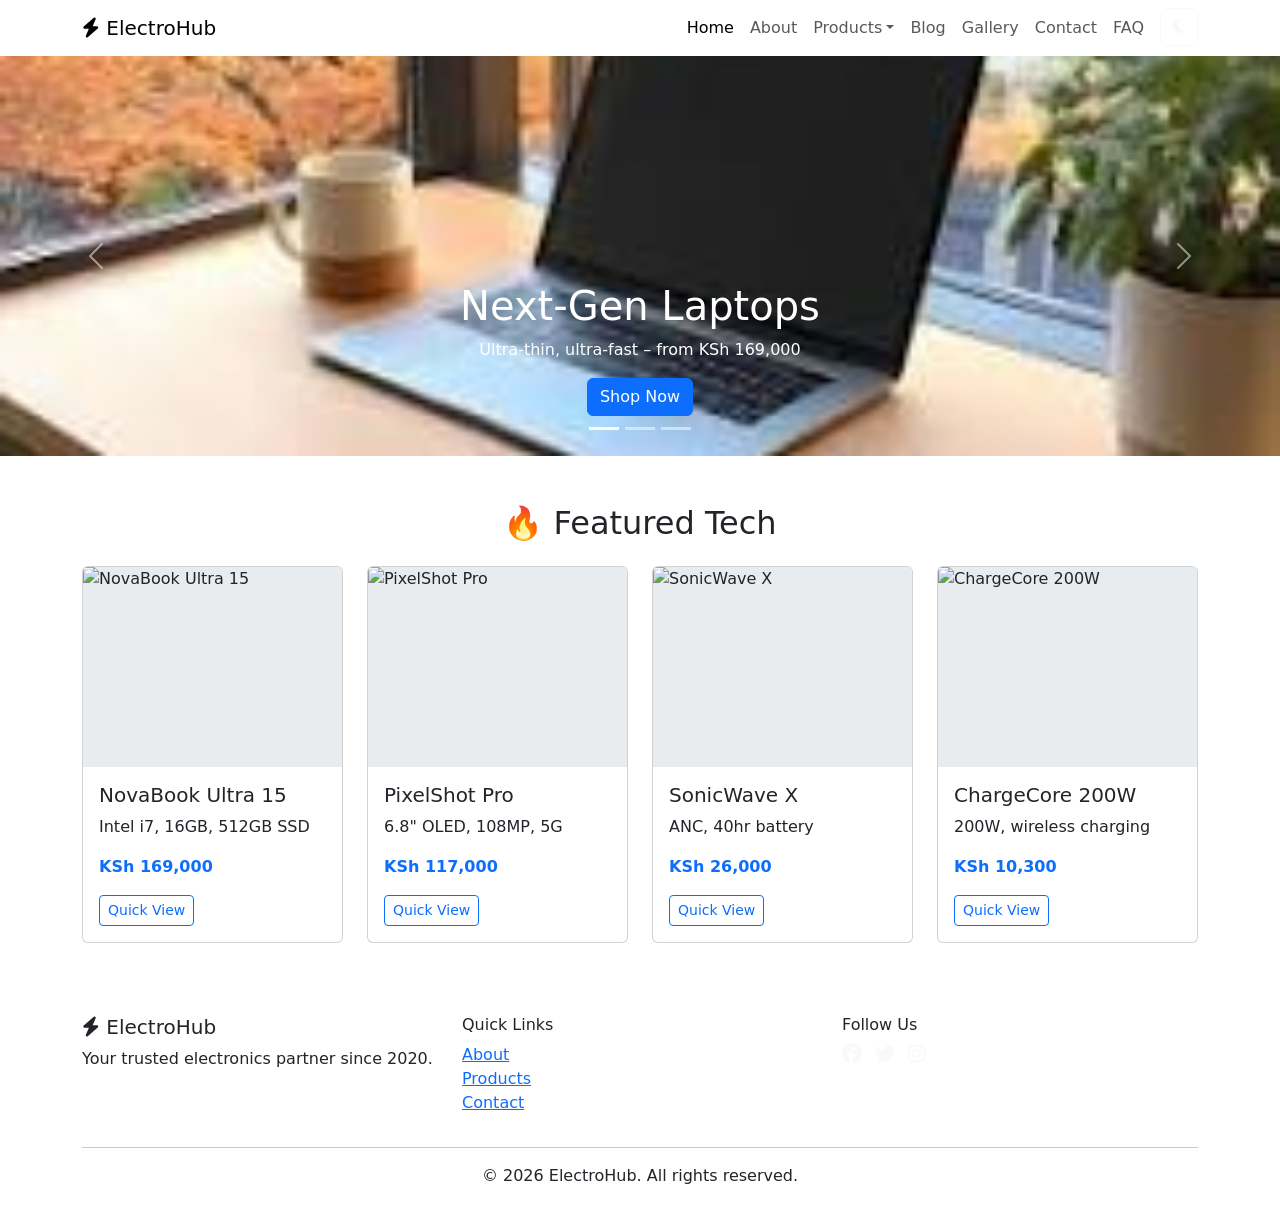
==== index.html @ aaa4e22b "Update new images folder" ====
<!DOCTYPE html>
<html lang="en">
<head>
  <meta charset="UTF-8" />
  <meta name="viewport" content="width=device-width, initial-scale=1.0"/>
  <title>ElectroHub – Home</title>
  <!-- Bootstrap 5 -->
  <link href="https://cdn.jsdelivr.net/npm/bootstrap@5.3.0/dist/css/bootstrap.min.css" rel="stylesheet"/>
  <!-- Font Awesome -->
  <link rel="stylesheet" href="https://cdnjs.cloudflare.com/ajax/libs/font-awesome/6.5.0/css/all.min.css"/>
  <!-- Google Fonts -->
  <link href="https://fonts.googleapis.com/css2?family=Inter:opsz@14..32&display=swap" rel="stylesheet"/>
  <!-- Custom CSS -->
  <link rel="stylesheet" href="css/style.css"/>
</head>
<body>

  <!-- ====== NAVBAR ====== -->
  <nav class="navbar navbar-expand-lg sticky-top">
    <div class="container">
      <a class="navbar-brand" href=".html">
        <i class="fas fa-bolt"></i> ElectroHub
      </a>
      <button class="navbar-toggler" type="button" data-bs-toggle="collapse" data-bs-target="#mainNav">
        <span class="navbar-toggler-icon"></span>
      </button>
      <div class="collapse navbar-collapse" id="mainNav">
        <ul class="navbar-nav ms-auto mb-2 mb-lg-0">
          <li class="nav-item"><a class="nav-link active" href=".html">Home</a></li>
          <li class="nav-item"><a class="nav-link" href="about.html">About</a></li>
          <li class="nav-item dropdown">
            <a class="nav-link dropdown-toggle" href="#" role="button" data-bs-toggle="dropdown">Products</a>
            <ul class="dropdown-menu">
              <li><a class="dropdown-item" href="products.html">All Products</a></li>
              <li><a class="dropdown-item" href="products.html">Laptops</a></li>
              <li><a class="dropdown-item" href="products.html">Smartphones</a></li>
              <li><a class="dropdown-item" href="products.html">Audio</a></li>
            </ul>
          </li>
          <li class="nav-item"><a class="nav-link" href="blog.html">Blog</a></li>
          <li class="nav-item"><a class="nav-link" href="gallery.html">Gallery</a></li>
          <li class="nav-item"><a class="nav-link" href="contact.html">Contact</a></li>
          <li class="nav-item"><a class="nav-link" href="faq.html">FAQ</a></li>
          <li class="nav-item">
            <button id="themeToggle" class="btn btn-outline-light ms-2">
              <i class="fas fa-moon"></i>
            </button>
          </li>
        </ul>
      </div>
    </div>
  </nav>

  <!-- ====== HERO CAROUSEL ====== -->
  <div id="heroCarousel" class="carousel slide" data-bs-ride="carousel">
    <div class="carousel-indicators">
      <button type="button" data-bs-target="#heroCarousel" data-bs-slide-to="0" class="active"></button>
      <button type="button" data-bs-target="#heroCarousel" data-bs-slide-to="1"></button>
      <button type="button" data-bs-target="#heroCarousel" data-bs-slide-to="2"></button>
    </div>
    <div class="carousel-inner">
      <div class="carousel-item active">
        <img src="images/download.jpg" class="d-block w-100" alt="New laptops" style="height:400px; object-fit:cover; background:#0a192f;"/>
        <div class="carousel-caption d-none d-md-block">
          <h1>Next‑Gen Laptops</h1>
          <p>Ultra‑thin, ultra‑fast – from KSh 169,000</p>
          <a href="products.html" class="btn btn-primary">Shop Now</a>
        </div>
      </div>
      <div class="carousel-item">
        <img src="assets/images/hero-audio.jpg" class="d-block w-100" alt="Premium headphones" style="height:400px; object-fit:cover; background:#1a1a2e;"/>
        <div class="carousel-caption d-none d-md-block">
          <h1>Immersive Sound</h1>
          <p>Noise‑cancelling from KSh 26,000</p>
          <a href="products.html" class="btn btn-primary">Explore Audio</a>
        </div>
      </div>
      <div class="carousel-item">
        <img src="images/images.jpg" class="d-block w-100" alt="Smart gadgets" style="height:400px; object-fit:cover; background:#2d2d44;"/>
        <div class="carousel-caption d-none d-md-block">
          <h1>Smart Home Gadgets</h1>
          <p>Control your world with one tap</p>
          <a href="products.html" class="btn btn-primary">View Collection</a>
        </div>
      </div>
    </div>
    <button class="carousel-control-prev" type="button" data-bs-target="#heroCarousel" data-bs-slide="prev">
      <span class="carousel-control-prev-icon"></span>
    </button>
    <button class="carousel-control-next" type="button" data-bs-target="#heroCarousel" data-bs-slide="next">
      <span class="carousel-control-next-icon"></span>
    </button>
  </div>

  <!-- ====== FEATURED PRODUCTS ====== -->
  <section class="container my-5">
    <h2 class="text-center mb-4">🔥 Featured Tech</h2>
    <div class="row g-4">
      <div class="col-md-3 col-6">
        <div class="card product-card h-100">
          <img src="assets/images/laptop.jpg" class="card-img-top" alt="NovaBook Ultra 15" style="height:200px; object-fit:cover; background:#e9ecef;"/>
          <div class="card-body">
            <h5 class="card-title">NovaBook Ultra 15</h5>
            <p class="card-text">Intel i7, 16GB, 512GB SSD</p>
            <p class="fw-bold text-primary">KSh 169,000</p>
            <button class="btn btn-sm btn-outline-primary quick-view" data-product="NovaBook Ultra">Quick View</button>
          </div>
        </div>
      </div>
      <div class="col-md-3 col-6">
        <div class="card product-card h-100">
          <img src="assets/images/phone.jpg" class="card-img-top" alt="PixelShot Pro" style="height:200px; object-fit:cover; background:#e9ecef;"/>
          <div class="card-body">
            <h5 class="card-title">PixelShot Pro</h5>
            <p class="card-text">6.8" OLED, 108MP, 5G</p>
            <p class="fw-bold text-primary">KSh 117,000</p>
            <button class="btn btn-sm btn-outline-primary quick-view" data-product="PixelShot Pro">Quick View</button>
          </div>
        </div>
      </div>
      <div class="col-md-3 col-6">
        <div class="card product-card h-100">
          <img src="assets/images/headphones.jpg" class="card-img-top" alt="SonicWave X" style="height:200px; object-fit:cover; background:#e9ecef;"/>
          <div class="card-body">
            <h5 class="card-title">SonicWave X</h5>
            <p class="card-text">ANC, 40hr battery</p>
            <p class="fw-bold text-primary">KSh 26,000</p>
            <button class="btn btn-sm btn-outline-primary quick-view" data-product="SonicWave X">Quick View</button>
          </div>
        </div>
      </div>
      <div class="col-md-3 col-6">
        <div class="card product-card h-100">
          <img src="assets/images/powerbank.jpg" class="card-img-top" alt="ChargeCore 200W" style="height:200px; object-fit:cover; background:#e9ecef;"/>
          <div class="card-body">
            <h5 class="card-title">ChargeCore 200W</h5>
            <p class="card-text">200W, wireless charging</p>
            <p class="fw-bold text-primary">KSh 10,300</p>
            <button class="btn btn-sm btn-outline-primary quick-view" data-product="ChargeCore 200W">Quick View</button>
          </div>
        </div>
      </div>
    </div>
  </section>

  <!-- ====== QUICK VIEW MODAL ====== -->
  <div class="modal fade" id="quickViewModal" tab="-1">
    <div class="modal-dialog">
      <div class="modal-content">
        <div class="modal-header">
          <h5 class="modal-title" id="modalProductName">Product</h5>
          <button type="button" class="btn-close" data-bs-dismiss="modal"></button>
        </div>
        <div class="modal-body" id="modalProductBody">Details here.</div>
      </div>
    </div>
  </div>

  <!-- ====== FOOTER ====== -->
  <footer class="py-4 mt-5">
    <div class="container">
      <div class="row">
        <div class="col-md-4">
          <h5><i class="fas fa-bolt"></i> ElectroHub</h5>
          <p>Your trusted electronics partner since 2020.</p>
        </div>
        <div class="col-md-4">
          <h6>Quick Links</h6>
          <ul class="list-unstyled">
            <li><a href="about.html">About</a></li>
            <li><a href="products.html">Products</a></li>
            <li><a href="contact.html">Contact</a></li>
          </ul>
        </div>
        <div class="col-md-4">
          <h6>Follow Us</h6>
          <a href="#" class="text-light me-2"><i class="fab fa-facebook fa-lg"></i></a>
          <a href="#" class="text-light me-2"><i class="fab fa-twitter fa-lg"></i></a>
          <a href="#" class="text-light"><i class="fab fa-instagram fa-lg"></i></a>
        </div>
      </div>
      <hr/>
      <p class="text-center mb-0">&copy; 2026 ElectroHub. All rights reserved.</p>
    </div>
  </footer>

  <script src="https://cdn.jsdelivr.net/npm/bootstrap@5.3.0/dist/js/bootstrap.bundle.min.js"></script>
  <script src="js/script.js"></script>
</body>
</html>
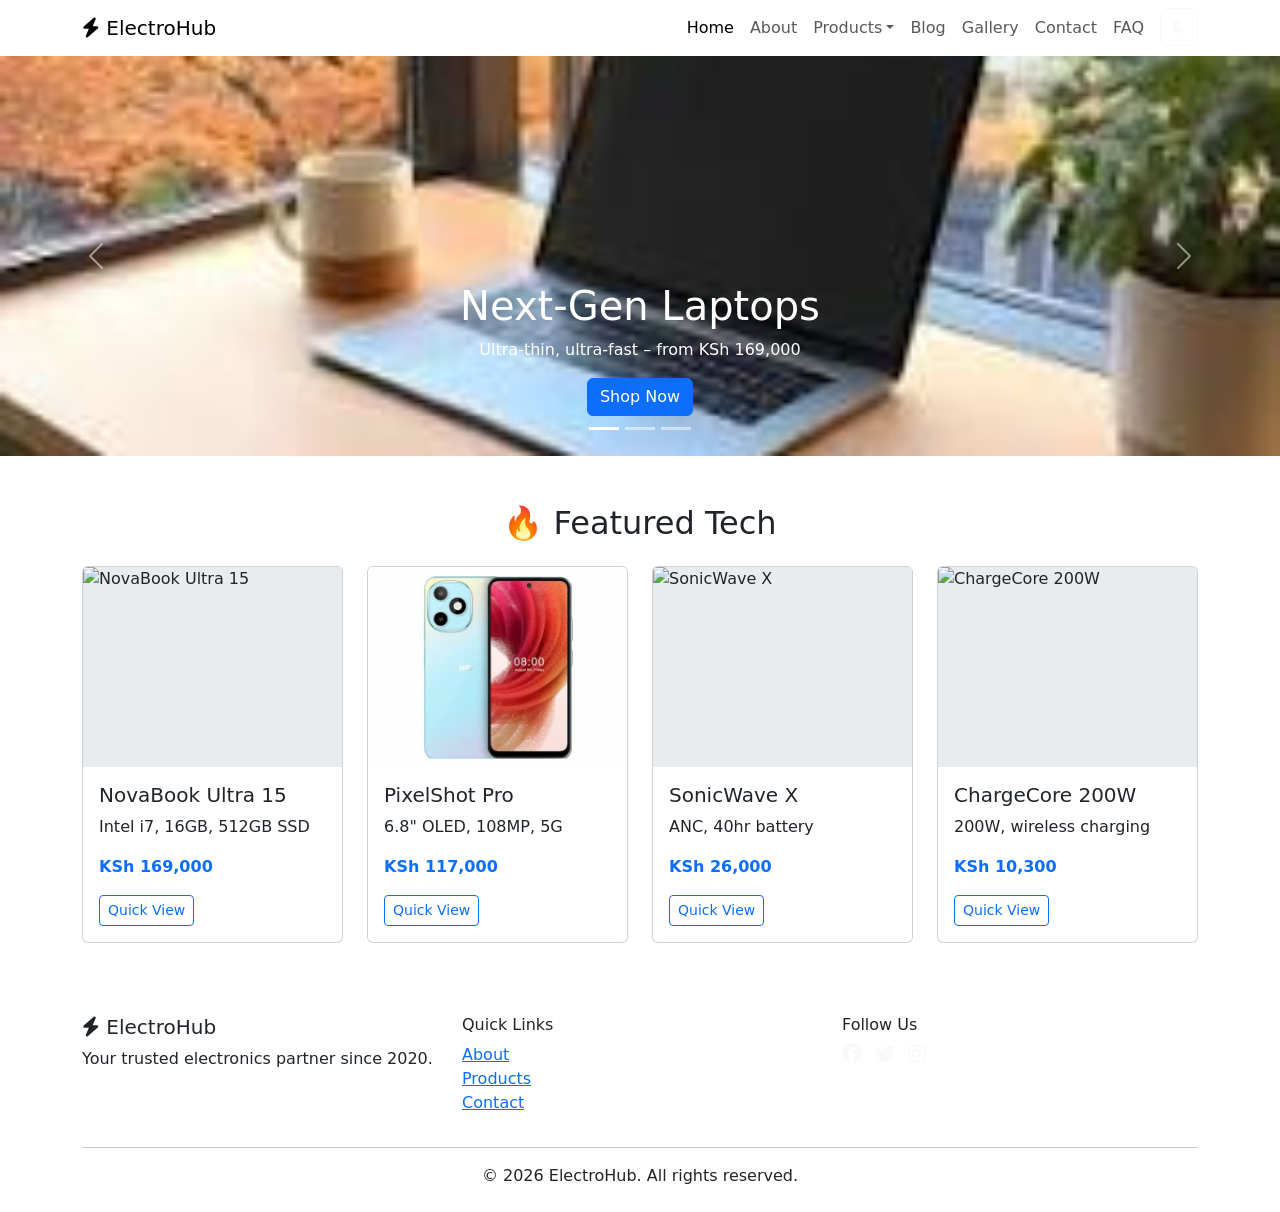
==== commit 0c506ffe: "Update the new image" ====
--- a/index.html
+++ b/index.html
@@ -68,7 +68,7 @@
         </div>
       </div>
       <div class="carousel-item">
-        <img src="assets/images/hero-audio.jpg" class="d-block w-100" alt="Premium headphones" style="height:400px; object-fit:cover; background:#1a1a2e;"/>
+        <img src="images/download.webp" class="d-block w-100" alt="Premium headphones" style="height:400px; object-fit:cover; background:#1a1a2e;"/>
         <div class="carousel-caption d-none d-md-block">
           <h1>Immersive Sound</h1>
           <p>Noise‑cancelling from KSh 26,000</p>
@@ -98,7 +98,7 @@
     <div class="row g-4">
       <div class="col-md-3 col-6">
         <div class="card product-card h-100">
-          <img src="assets/images/laptop.jpg" class="card-img-top" alt="NovaBook Ultra 15" style="height:200px; object-fit:cover; background:#e9ecef;"/>
+          <img src="images/download(1).webp" class="card-img-top" alt="NovaBook Ultra 15" style="height:200px; object-fit:cover; background:#e9ecef;"/>
           <div class="card-body">
             <h5 class="card-title">NovaBook Ultra 15</h5>
             <p class="card-text">Intel i7, 16GB, 512GB SSD</p>
@@ -109,7 +109,7 @@
       </div>
       <div class="col-md-3 col-6">
         <div class="card product-card h-100">
-          <img src="assets/images/phone.jpg" class="card-img-top" alt="PixelShot Pro" style="height:200px; object-fit:cover; background:#e9ecef;"/>
+          <img src="images/phone.jpg" class="card-img-top" alt="PixelShot Pro" style="height:200px; object-fit:cover; background:#e9ecef;"/>
           <div class="card-body">
             <h5 class="card-title">PixelShot Pro</h5>
             <p class="card-text">6.8" OLED, 108MP, 5G</p>
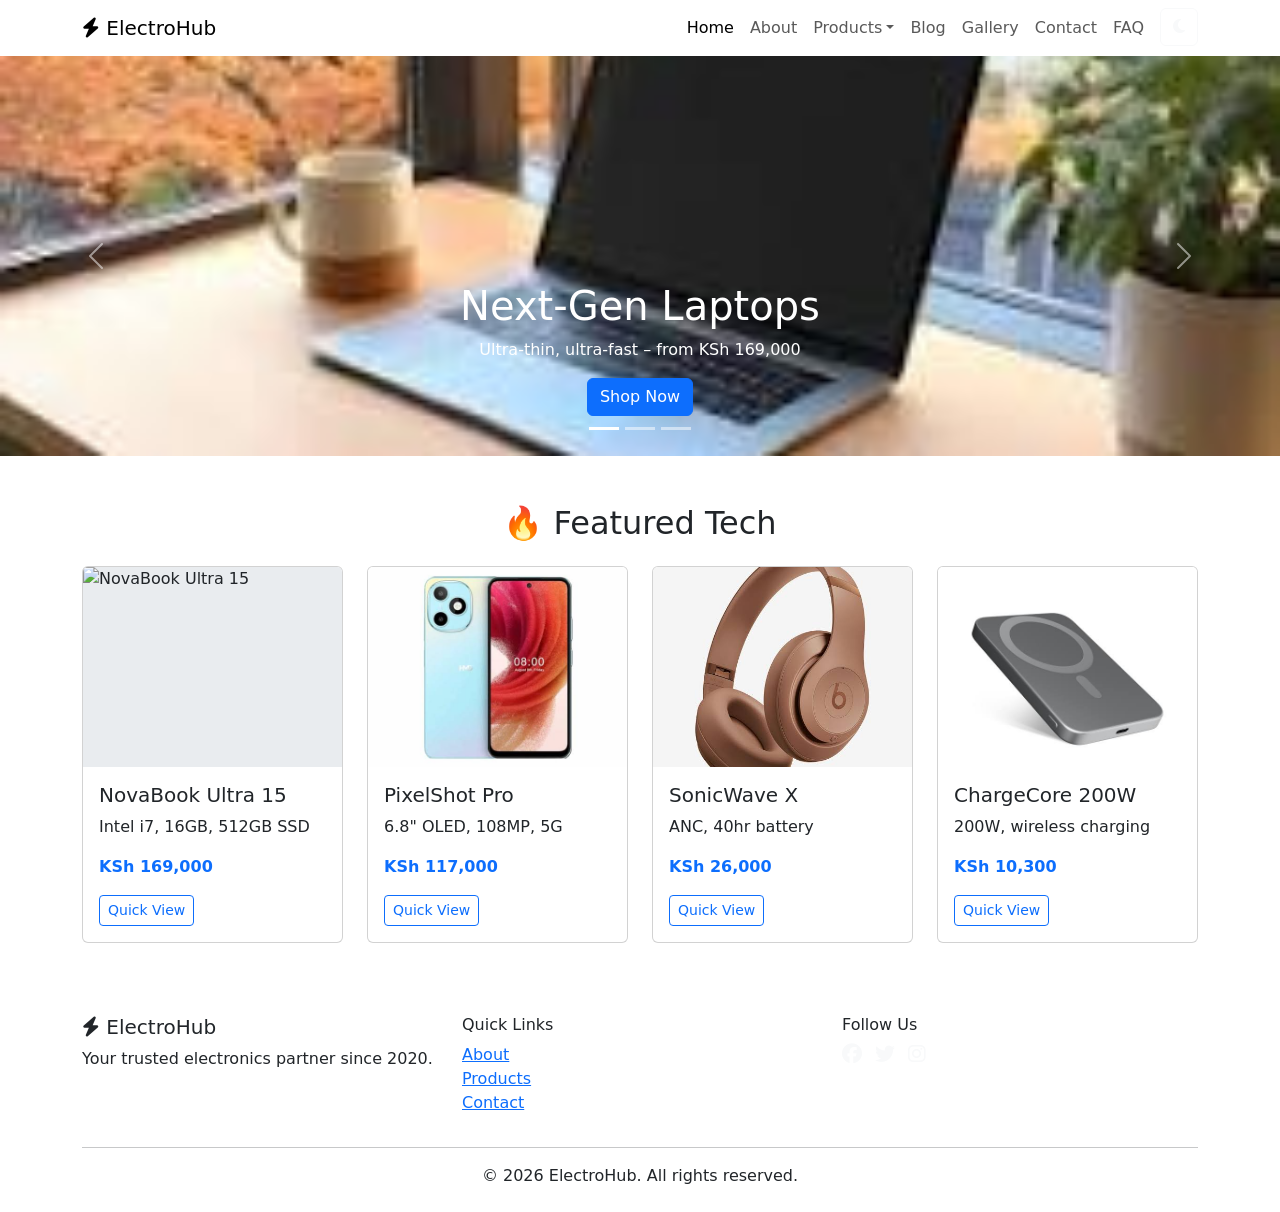
==== commit d7972a69: "Add the new images" ====
--- a/index.html
+++ b/index.html
@@ -120,7 +120,7 @@
       </div>
       <div class="col-md-3 col-6">
         <div class="card product-card h-100">
-          <img src="assets/images/headphones.jpg" class="card-img-top" alt="SonicWave X" style="height:200px; object-fit:cover; background:#e9ecef;"/>
+          <img src="images/headphones.jpg" class="card-img-top" alt="SonicWave X" style="height:200px; object-fit:cover; background:#e9ecef;"/>
           <div class="card-body">
             <h5 class="card-title">SonicWave X</h5>
             <p class="card-text">ANC, 40hr battery</p>
@@ -131,7 +131,7 @@
       </div>
       <div class="col-md-3 col-6">
         <div class="card product-card h-100">
-          <img src="assets/images/powerbank.jpg" class="card-img-top" alt="ChargeCore 200W" style="height:200px; object-fit:cover; background:#e9ecef;"/>
+          <img src="images/powerbank.jpg" class="card-img-top" alt="ChargeCore 200W" style="height:200px; object-fit:cover; background:#e9ecef;"/>
           <div class="card-body">
             <h5 class="card-title">ChargeCore 200W</h5>
             <p class="card-text">200W, wireless charging</p>
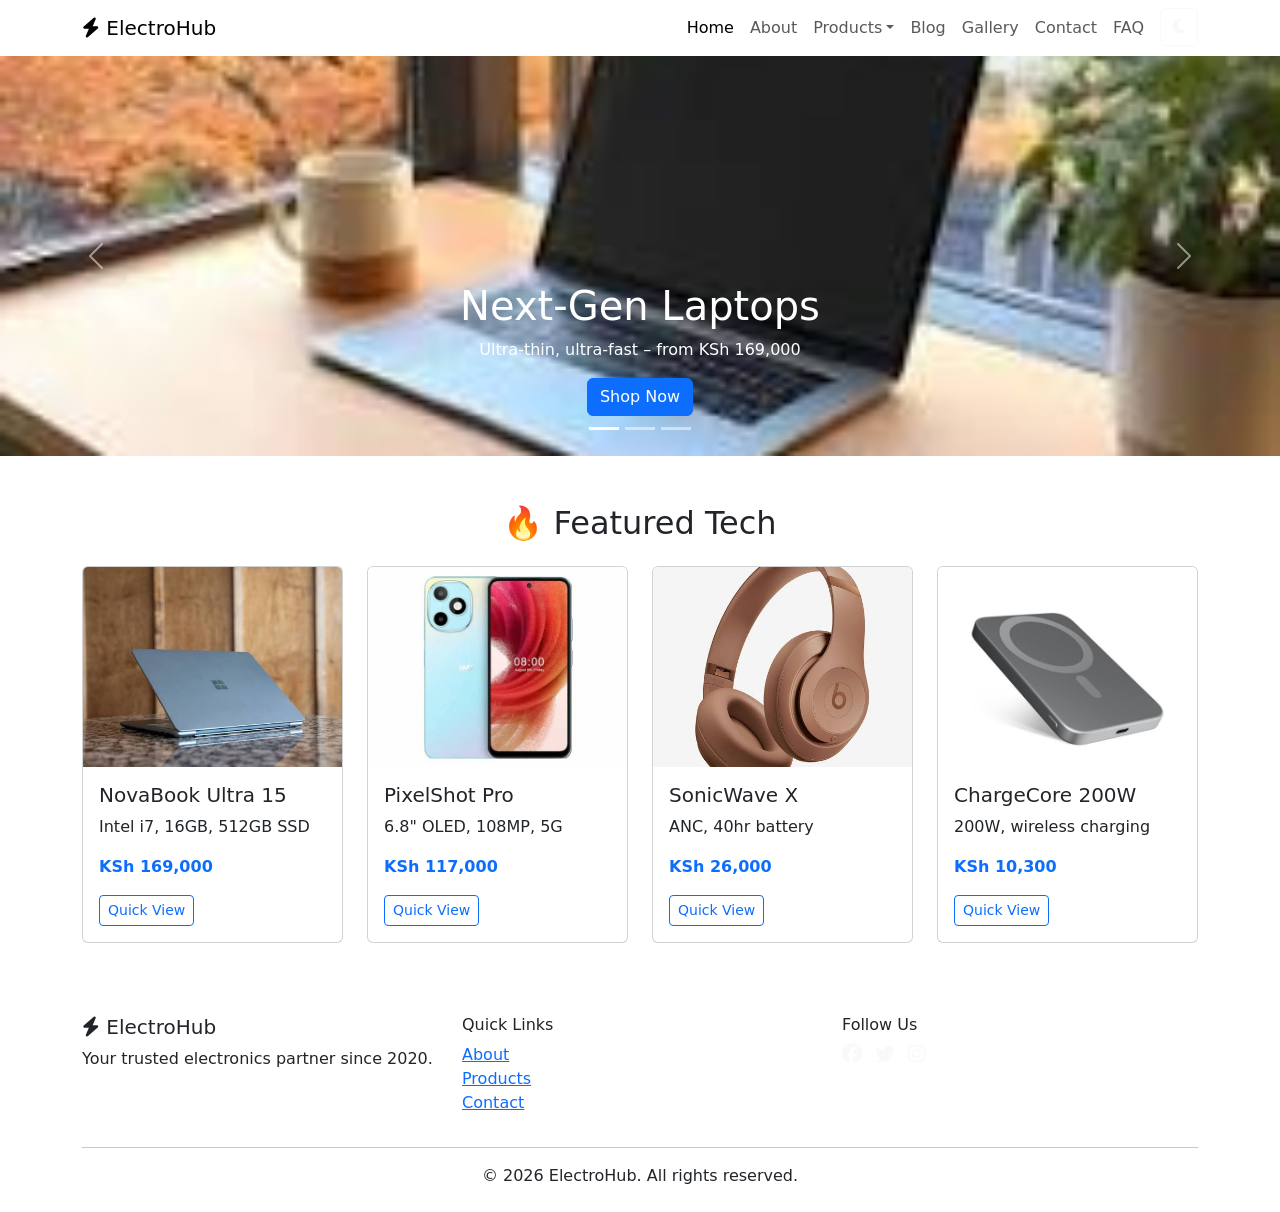
==== commit b26e8577: "Add new image" ====
--- a/index.html
+++ b/index.html
@@ -98,7 +98,7 @@
     <div class="row g-4">
       <div class="col-md-3 col-6">
         <div class="card product-card h-100">
-          <img src="images/download(1).webp" class="card-img-top" alt="NovaBook Ultra 15" style="height:200px; object-fit:cover; background:#e9ecef;"/>
+          <img src="images/laptop.jpg" class="card-img-top" alt="NovaBook Ultra 15" style="height:200px; object-fit:cover; background:#e9ecef;"/>
           <div class="card-body">
             <h5 class="card-title">NovaBook Ultra 15</h5>
             <p class="card-text">Intel i7, 16GB, 512GB SSD</p>
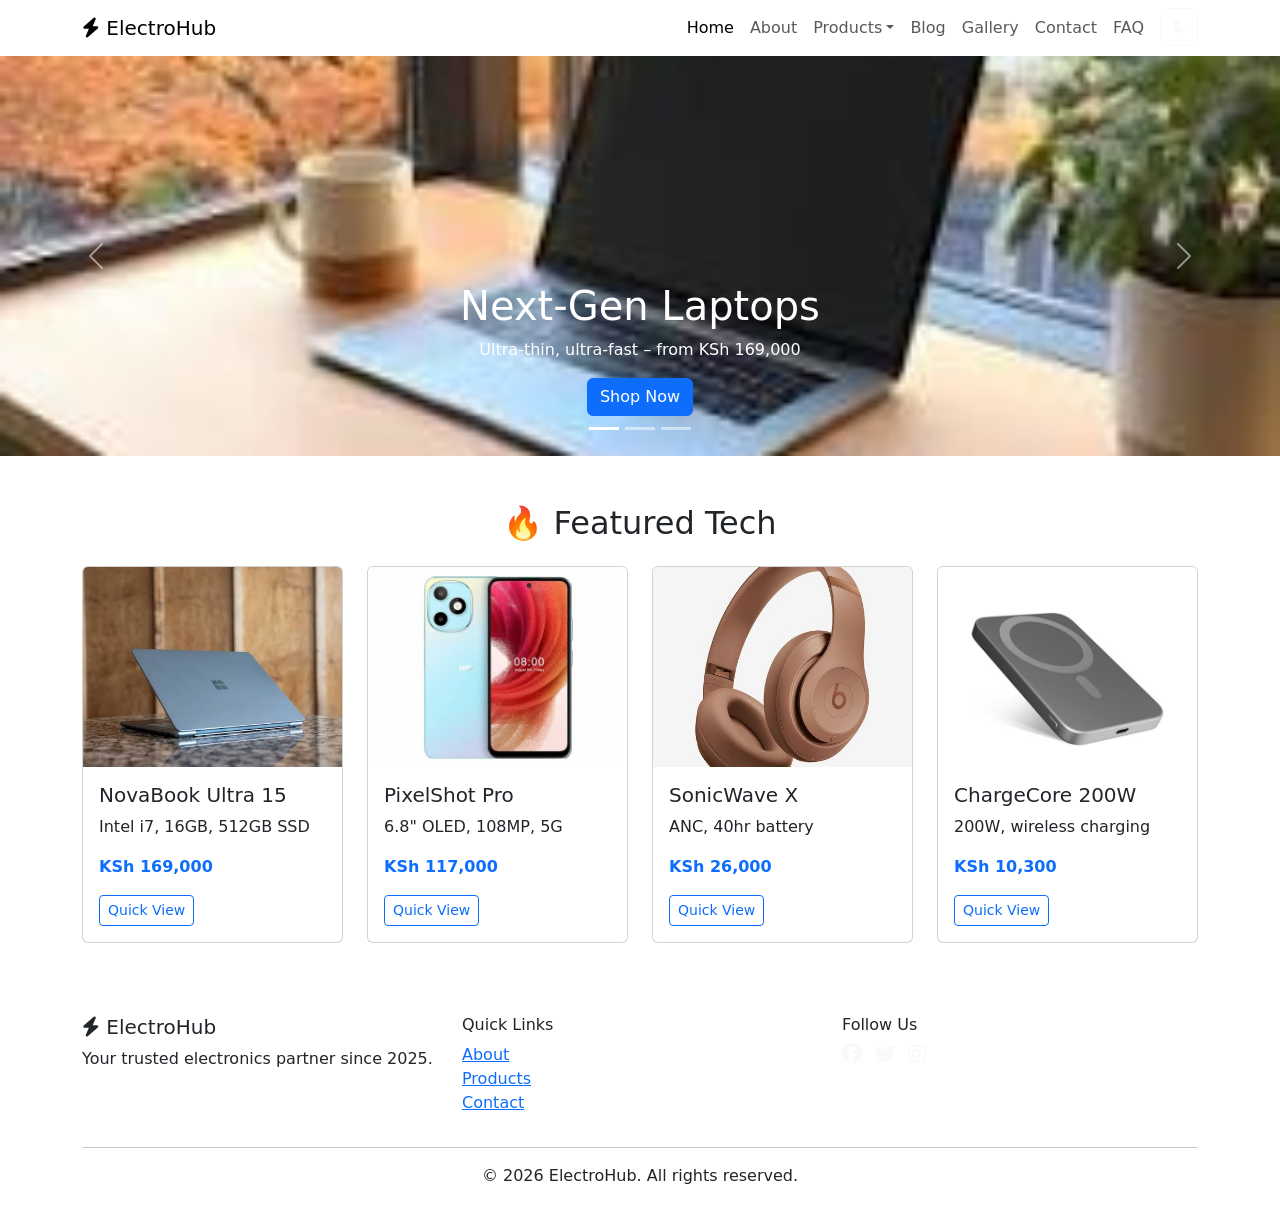
==== commit 39e47d82: "Changes" ====
--- a/index.html
+++ b/index.html
@@ -162,7 +162,7 @@
       <div class="row">
         <div class="col-md-4">
           <h5><i class="fas fa-bolt"></i> ElectroHub</h5>
-          <p>Your trusted electronics partner since 2020.</p>
+          <p>Your trusted electronics partner since 2025.</p>
         </div>
         <div class="col-md-4">
           <h6>Quick Links</h6>
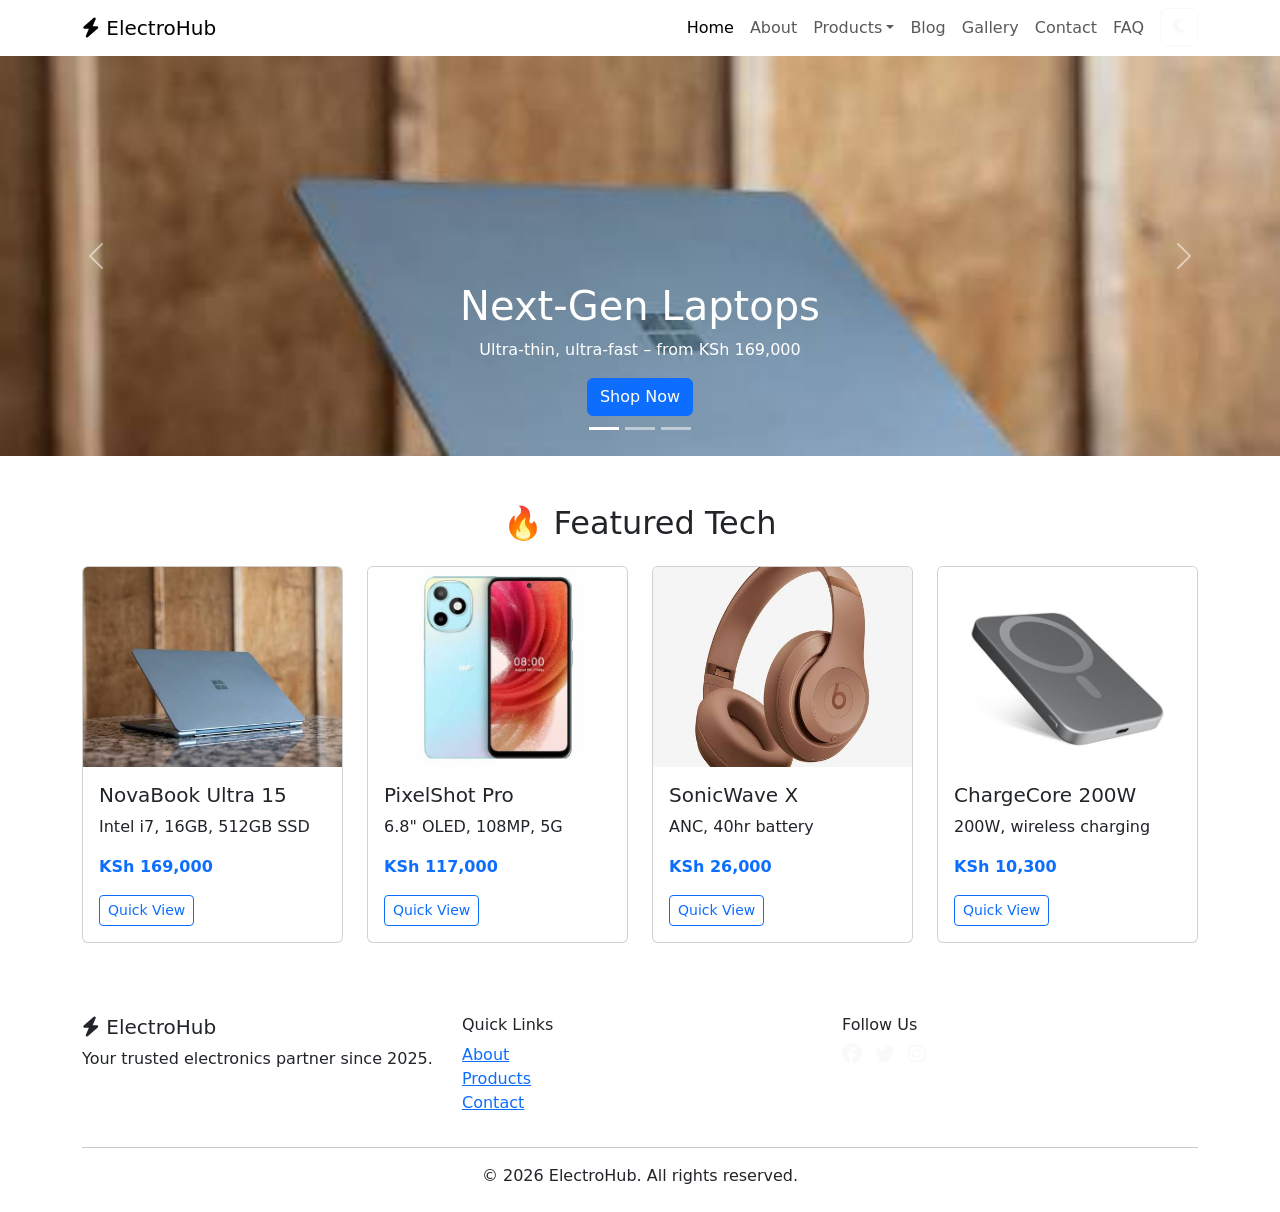
==== commit c5dfad11: "add changes" ====
--- a/index.html
+++ b/index.html
@@ -60,7 +60,7 @@
     </div>
     <div class="carousel-inner">
       <div class="carousel-item active">
-        <img src="images/download.jpg" class="d-block w-100" alt="New laptops" style="height:400px; object-fit:cover; background:#0a192f;"/>
+        <img src="images/laptop.jpg" class="d-block w-100" alt="New laptops" style="height:400px; object-fit:cover; background:#0a192f;"/>
         <div class="carousel-caption d-none d-md-block">
           <h1>Next‑Gen Laptops</h1>
           <p>Ultra‑thin, ultra‑fast – from KSh 169,000</p>
